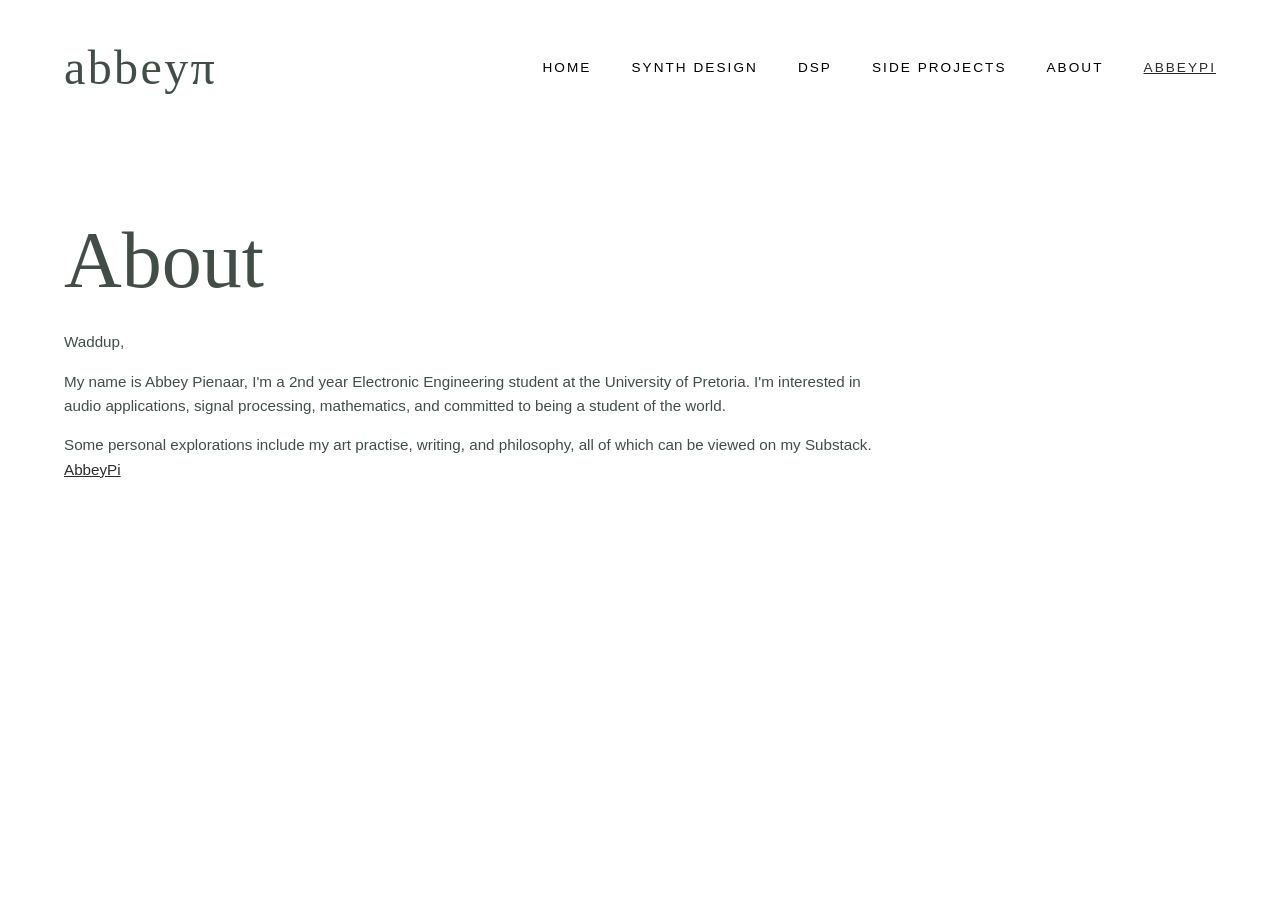
==== about.html @ 56c68e40 "Add Synth, About, and DSP page" ====
<!DOCTYPE html>
<html lang="en">
<head>
  <meta charset="UTF-8">
  <title>Synth Design - Abbey Pi</title>
  <meta name="viewport" content="width=device-width, initial-scale=1.0">
  <style>
    body { 
      font-family: -apple-system, BlinkMacSystemFont, "Segoe UI", Roboto, sans-serif; 
      margin: 0; 
      background: #ffffff; 
    }
    .logo {
      font-family: Bahnschrift;
      font-size: 3rem;
      font-weight: 200;       /* Makes the font bold/strong */
      letter-spacing: 0.05em;
      text-transform: none;
      color: #424d48;
      text-decoration: none;
    }
    nav { 
      display: flex; 
      justify-content: space-between; 
      align-items: center;
      padding: 2.5rem 4rem; 
      gap: 2.5rem; 
    }
    .nav-links {
      display: flex;
      gap: 2.5rem;
    }
    nav a { 
      text-decoration: none; 
      color: #000000; 
      font-size: 0.85rem; 
      text-transform: uppercase; 
      letter-spacing: 0.15em; 
    }
    .grid-container { 
      display: grid; 
      grid-template-columns: 1fr 240px; 
      gap: 5rem; 
      max-width: none; 
      margin: 5rem auto; 
      padding: 0 4rem; 
    }
    .left-pane h2 { 
      font-family: Bahnschrift;
      font-size: 5rem; 
      color: #424d48; 
      font-weight: 400; 
      margin-top: 0;
      margin-bottom: 1.5rem; 
    }
    .left-pane p { 
      color: #424d48; 
      font-size: 0.95rem; 
      line-height: 1.6; 
    }
    .right-column { 
      display: flex; 
      flex-direction: column; 
      gap: 1rem; 
    }
    .right-column a { 
      text-decoration: none; 
      color: #424d48; 
      font-size: 1.1rem; 
      letter-spacing: 0.05em; 
      transition: color 0.15s ease; 
    }
    .right-column a:hover { 
      color: #000000; 
    }
    /* Targets only links that go to external websites */
    a[href^="http://"], 
    a[href^="https://"] {
      color: #2a2b2c;          /* Replace with your preferred external link color */
      text-decoration: underline; /* Optional: gives a visual cue it's an external link */
    }
  </style>
</head>
<body>


  <nav>
    <a href="index.html" class="logo">abbey&pi;</a>
    
    <div class="nav-links">
    <a href="index.html">Home</a>
    <a href="synth_design.html">Synth Design</a>
    <a href="dsp.html">DSP</a>
    <a href="side_projects.html">Side Projects</a>
    <a href="about.html">about</a>
    <a href="https://abbeypi.substack.com/" target="_blank" rel="noopener noreferrer">AbbeyPi</a>
  </nav>

  <div class="grid-container">
    <div class="left-pane">
      <h2>About</h2>
      <p>Waddup,</p>
      <p>My name is Abbey Pienaar, I'm a 2nd year Electronic Engineering student at the University of Pretoria. I'm interested in audio applications, signal processing, mathematics, and committed to being a student of the world.</p>
      <p>Some personal explorations include my art practise, writing, and philosophy, all of which can be viewed on my Substack. <a href="https://abbeypi.substack.com/" target="_blank" rel="noopener noreferrer">AbbeyPi</a></p>

      

      
    </div>
    
    
  </div>

</body>
</html>
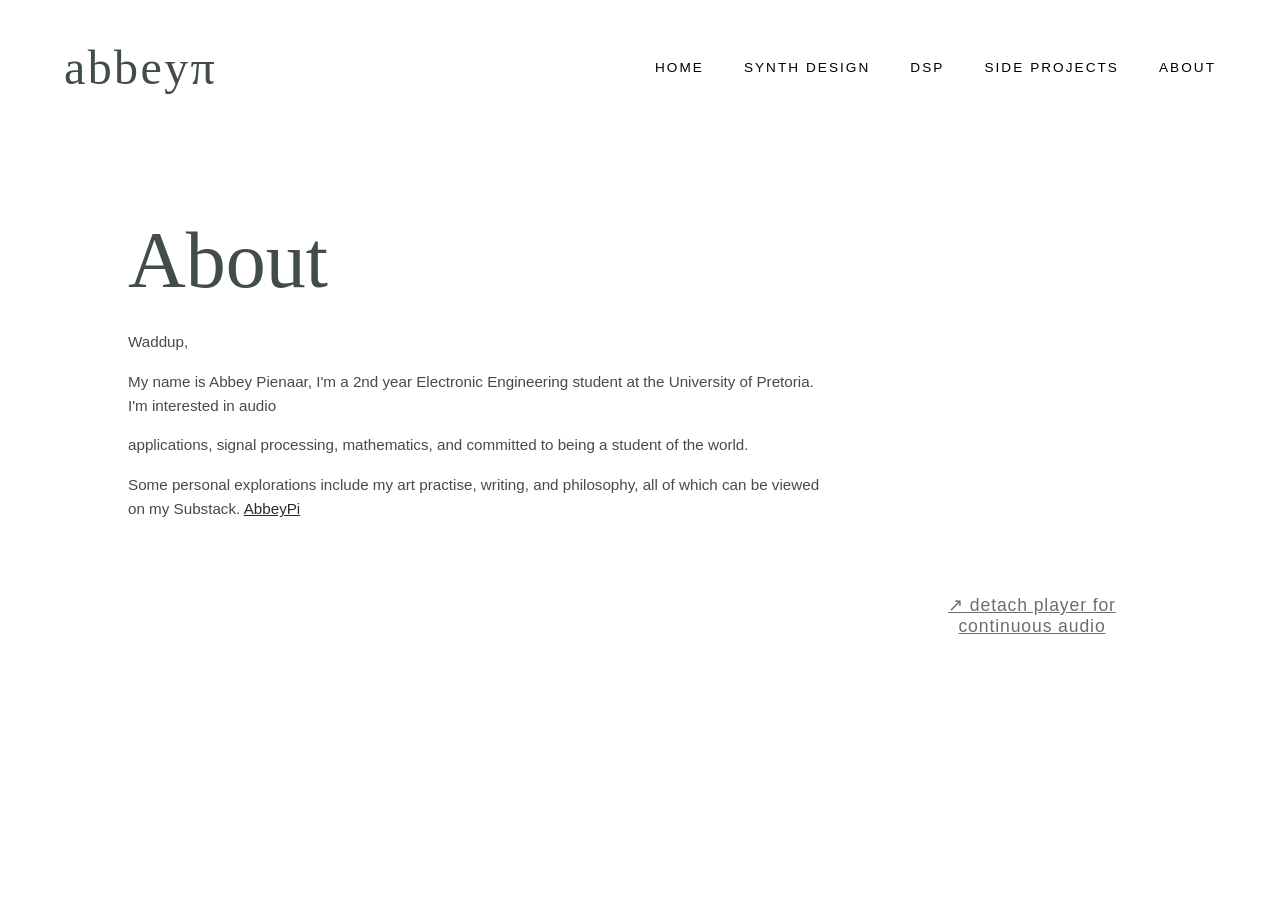
==== commit 8f151a57: "add embedded spotify playlist for ambience..." ====
--- a/about.html
+++ b/about.html
@@ -43,7 +43,7 @@
       gap: 5rem; 
       max-width: none; 
       margin: 5rem auto; 
-      padding: 0 4rem; 
+      padding: 0 8rem 4rem; 
     }
     .left-pane h2 { 
       font-family: Bahnschrift;
@@ -62,6 +62,15 @@
       display: flex; 
       flex-direction: column; 
       gap: 1rem; 
+      margin-top: -1.5rem;
+    }
+    .spotify-container {
+      width: 100%;
+      opacity: 0.85;        /* Softens the high-contrast embed to match your clean aesthetic */
+      transition: opacity 0.2s ease;
+    }
+    .spotify-container:hover {
+      opacity: 1;           /* Snaps to full contrast when interacting */
     }
     .right-column a { 
       text-decoration: none; 
@@ -79,11 +88,23 @@
       color: #2a2b2c;          /* Replace with your preferred external link color */
       text-decoration: underline; /* Optional: gives a visual cue it's an external link */
     }
+    .spotify-container {
+      max-width: 500px; /* Limits the player width so it doesn't span the whole screen */
+      margin: 2rem auto; /* Centers it if placed in a main column */
+      opacity: 0.8;
+      transition: opacity 0.3s ease;
+    }
+
+    .spotify-container:hover {
+      opacity: 1; /* Subtle highlight effect on hover */
+    }
   </style>
 </head>
-<body>
 
 
+
+<body>
+  
   <nav>
     <a href="index.html" class="logo">abbey&pi;</a>
     
@@ -93,23 +114,56 @@
     <a href="dsp.html">DSP</a>
     <a href="side_projects.html">Side Projects</a>
     <a href="about.html">about</a>
-    <a href="https://abbeypi.substack.com/" target="_blank" rel="noopener noreferrer">AbbeyPi</a>
+    
   </nav>
 
   <div class="grid-container">
     <div class="left-pane">
       <h2>About</h2>
       <p>Waddup,</p>
-      <p>My name is Abbey Pienaar, I'm a 2nd year Electronic Engineering student at the University of Pretoria. I'm interested in audio applications, signal processing, mathematics, and committed to being a student of the world.</p>
+      <p>My name is Abbey Pienaar, I'm a 2nd year Electronic Engineering student at the University of Pretoria. I'm interested in audio</p>
+      <p>applications, signal processing, mathematics, and committed to being a student of the world.</p>
       <p>Some personal explorations include my art practise, writing, and philosophy, all of which can be viewed on my Substack. <a href="https://abbeypi.substack.com/" target="_blank" rel="noopener noreferrer">AbbeyPi</a></p>
+    </div>
+    <div class="right-column">
+      <div class="spotify-container">
+        <iframe 
+          style="border-radius:12px" 
+          src="https://open.spotify.com/embed/playlist/67fb98i84lMmJALrFWLBmp?utm_source=generator&theme=0&si=196b3e8056744d7b" 
+          width="100%" 
+          height="352" 
+          frameBorder="0" 
+          allowfullscreen="" 
+          allow="autoplay; clipboard-write; encrypted-media; fullscreen; picture-in-picture" 
+          loading="lazy">
+        </iframe>
 
-      
-
-      
-    </div>
+        <p style="margin-top: 1rem; font-size: 0.85rem; letter-spacing: 0.05em; text-align: center;">
+          <a href="#" id="popout-trigger" style="color: #424d48; text-decoration: underline; text-transform: lowercase;">
+            ↗ detach player for continuous audio
+          </a>
+        </p>
+      </div>
     
     
   </div>
+  <script>
+    document.getElementById('popout-trigger').addEventListener('click', function(e) {
+      e.preventDefault();
+      
+      // Defines precise micro-dimensions for the detached popout window
+      const width = 360;
+      const height = 400;
+      const left = window.screen.width - width - 50; // Aligns it 50px from right edge of desktop
+      const top = 100;
+
+      window.open(
+        'player.html', 
+        'abbeyπtunes', 
+        `width=${width},height=${height},left=${left},top=${top},resizable=no,scrollbars=no,status=no,toolbar=no,menubar=no`
+      );
+    });
+  </script>
 
 </body>
 </html>
